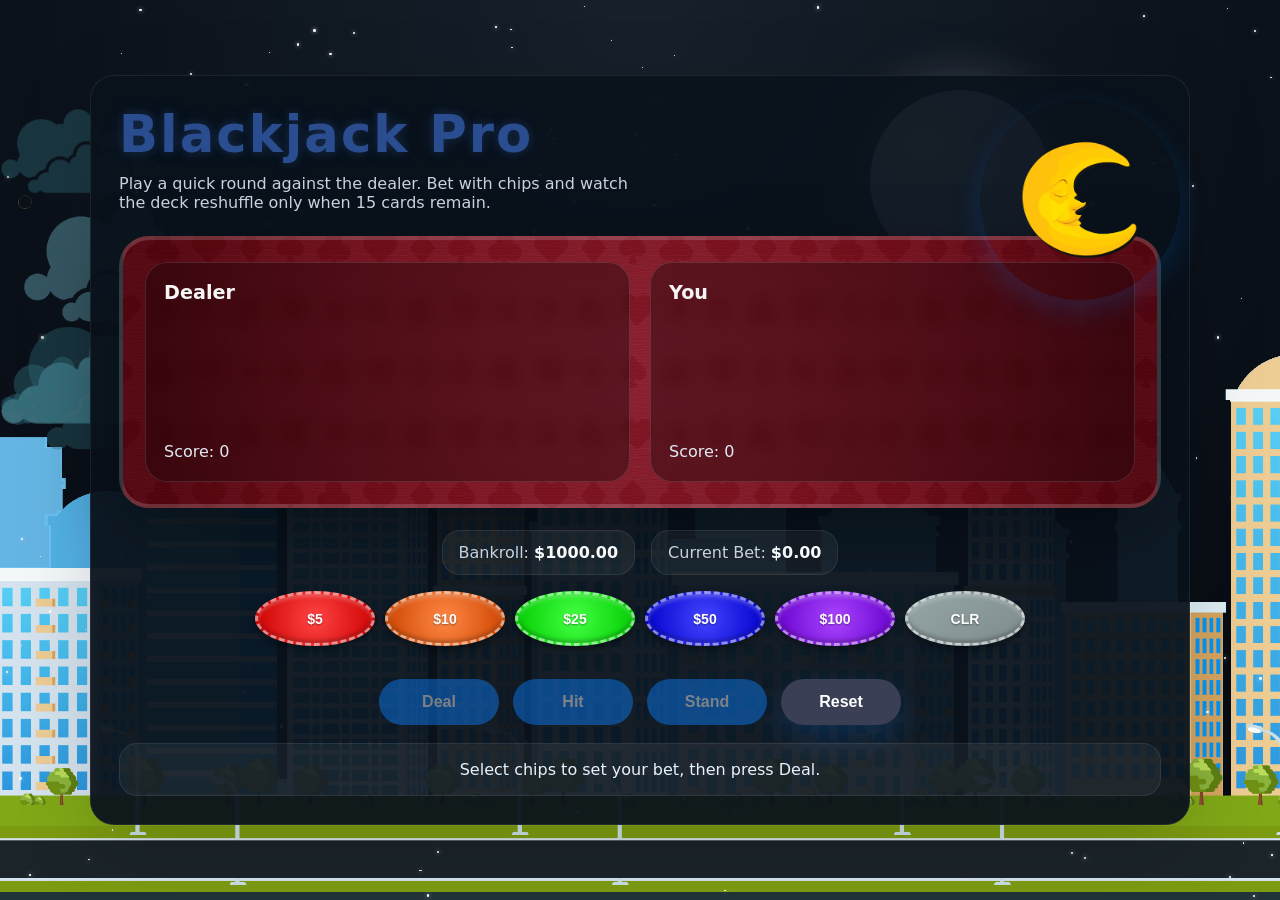
==== index.html @ 18ebdfc6 "done" ====
<!DOCTYPE html>
<html lang="en">
<head>
    <meta charset="UTF-8">
    <meta name="viewport" content="width=device-width, initial-scale=1.0">
    <title>Blackjack Pro</title>
    <link rel="stylesheet" href="blackJackPro.css">
</head>
<body>
    <div class="stars-container" id="stars-bg"></div>
    <div class="app-shell game-container">
        <header class="header">
            <div class="header-top">
                <div>
                    <h1>Blackjack Pro</h1>
                    <p>Play a quick round against the dealer. Bet with chips and watch the deck reshuffle only when 15 cards remain.</p>
                </div>
                <div class="theme-switcher">
                    <button id="theme-toggle" type="button" aria-label="Toggle theme">
                        <img id="theme-icon" src="pictures/moon1319.png" alt="Toggle theme">
                    </button>
                </div>
            </div>
        </header>
        <main class="game-board">
            <section class="hand-panel dealer-panel">
                <h2>Dealer</h2>
                <div id="dealer-cards" class="cards"></div>
                <div class="score">Score: <span id="dealer-score">0</span></div>
            </section>
            <section class="hand-panel player-panel">
                <h2>You</h2>
                <div id="player-cards" class="cards"></div>
                <div class="score">Score: <span id="player-score">0</span></div>
            </section>
        </main>
        <section class="betting">
            <div class="bet-info">
                <div class="wallet">Bankroll: <strong id="balance-display">$1000.00</strong></div>
                <div class="wallet">Current Bet: <strong id="bet-display">$0.00</strong></div>
            </div>
            <div class="chip-tray" id="chip-buttons">
                <button class="chip chip-5" data-value="5">
                    <div class="chip-face">$5</div>
                </button>
                <button class="chip chip-10" data-value="10">
                    <div class="chip-face">$10</div>
                </button>
                <button class="chip chip-25" data-value="25">
                    <div class="chip-face">$25</div>
                </button>
                <button class="chip chip-50" data-value="50">
                    <div class="chip-face">$50</div>
                </button>
                <button class="chip chip-100" data-value="100">
                    <div class="chip-face">$100</div>
                </button>
                <button class="chip chip-clear" data-value="clear">
                    <div class="chip-face">CLR</div>
                </button>
            </div>
        </section>
        <section class="controls">
            <div class="button-row">
                <button id="deal-btn" disabled>Deal</button>
                <button id="hit-btn" disabled>Hit</button>
                <button id="stand-btn" disabled>Stand</button>
                <button id="reset-btn">Reset</button>
            </div>
            <div class="status">
                <p id="message">Select chips to set your bet, then press Deal.</p>
            </div>
        </section>
    </div>
    <script src="blackJackPro.js"></script>
</body>
</html>
---- blackJackPro.css ----
* {
    box-sizing: border-box;
}

:root {
    color-scheme: light;
    --bg: radial-gradient(circle at top, #e3e8f1 0%, #d2d9e3 48%, #b8c2d1 100%);
    --surface: rgba(235, 239, 245, 0.95);
    --surface-strong: rgba(230, 236, 243, 0.98);
    --text: #15202b;
    --muted: #596675;
    --border: rgba(20, 30, 45, 0.16);
    --panel: rgba(180, 200, 230, 0.85);
    --panel-border: rgba(20, 30, 45, 0.14);
    --button-bg: #0c81ff;
    --button-text: #ffffff;
    --button-surface: rgba(230, 236, 243, 0.95);
    --table-bg: url("pictures/green-table.jpg");
}

body.dark {
    color-scheme: dark;
    --bg: radial-gradient(circle at top, #17212b 0%, #0d141d 45%, #05080f 100%);
    --surface: rgba(10, 18, 28, 0.95);
    --surface-strong: rgba(10, 18, 28, 0.98);
    --text: #f5f5f5;
    --muted: #c8d2e0;
    --border: rgba(255, 255, 255, 0.08);
    --panel: rgba(0, 0, 0, 0.32);
    --panel-border: rgba(255, 255, 255, 0.12);
    --button-bg: #0c81ff;
    --button-text: #ffffff;
    --button-surface: rgba(255, 255, 255, 0.08);
    --table-bg: url("pictures/red-table.jpg");
    background: url("pictures/daytime-city42281.png") center/cover no-repeat, var(--bg);
    background-attachment: fixed;
}

body {
    margin: 0;
    min-height: 100vh;
    font-family: Inter, system-ui, -apple-system, BlinkMacSystemFont, "Segoe UI", sans-serif;
    background: url("pictures/daytime-city42281.png") center/cover no-repeat, linear-gradient(to bottom, #87ceeb 0%, #ffffff 100%);
    background-attachment: fixed;
    color: var(--text);
    display: flex;
    align-items: center;
    justify-content: center;
    padding: 20px;
    transition: background 220ms ease, color 220ms ease;
}

.app-shell {
    width: min(1100px, 100%);
    border: 1px solid var(--border);
    border-radius: 24px;
    padding: 28px;
    background: var(--surface);
    box-shadow: 0 20px 80px rgba(0, 0, 0, 0.15);
}

.header {
    margin-bottom: 24px;
}

.header-top {
    display: flex;
    align-items: center;
    justify-content: space-between;
    gap: 16px;
    flex-wrap: wrap;
}

.header h1 {
    margin: 0;
    font-size: clamp(2rem, 4vw, 3.5rem);
    letter-spacing: 0.04em;
}

body.dark .header h1 {
    color: #2a4d8f;
    text-shadow:
        0 0 8px rgba(42, 77, 143, 0.35),
        0 0 18px rgba(42, 77, 143, 0.2);
}

.header p {
    margin: 10px 0 0;
    max-width: 520px;
    color: var(--muted);
}

.theme-switcher {
    position: fixed;
    top: 100px;
    right: 100px;
    display: inline-flex;
    align-items: center;
    justify-content: center;
    z-index: 1000;
}

#theme-toggle {
    width: 200px;
    height: 200px;
    border: none;
    border-radius: 50%;
    background: transparent;
    display: inline-flex;
    align-items: center;
    justify-content: center;
    padding: 0;
    cursor: pointer;
    transition: transform 150ms ease;
}

#theme-toggle:hover {
    transform: scale(1.05);
}

#theme-toggle img {
    width: 120px;
    height: 120px;
    display: block;
    transition: filter 300ms ease;
}

#theme-toggle.showing-sun img {
    filter: drop-shadow(0 0 20px rgba(255, 215, 0, 0.7)) drop-shadow(0 0 40px rgba(255, 200, 0, 0.4));
}

.game-board {
    display: grid;
    gap: 20px;
    grid-template-columns: repeat(2, minmax(0, 1fr));
    margin-bottom: 22px;
    padding: 22px;
    border-radius: 30px;
    background-image: var(--table-bg);
    background-size: cover;
    background-position: center;
    background-repeat: no-repeat;
    border: 4px solid rgba(255, 255, 255, 0.16);
    box-shadow: 0 26px 70px rgba(0, 0, 0, 0.35);
}

.hand-panel {
    padding: 18px;
    border-radius: 22px;
    background: var(--panel);
    border: 1px solid var(--panel-border);
    backdrop-filter: blur(8px);
    min-height: 220px;
}

.hand-panel h2 {
    margin: 0 0 14px;
    font-size: 1.2rem;
}

.cards {
    display: flex;
    flex-wrap: wrap;
    gap: 12px;
    min-height: 110px;
    padding: 6px;
    margin-bottom: 14px;
}

.card {
    width: 72px;
    height: 96px;
    border-radius: 16px;
    border: 1px solid rgba(255, 255, 255, 0.16);
    background: rgba(255, 255, 255, 0.06);
    box-shadow: 0 14px 35px rgba(0, 0, 0, 0.18);
    display: grid;
    place-items: center;
    padding: 8px;
    overflow: hidden;
}

.card img {
    width: 100%;
    height: 100%;
    object-fit: contain;
    display: block;
}

.card.hidden {
    background: linear-gradient(135deg, #0f2533 0%, #112f42 100%);
    border-color: rgba(255, 255, 255, 0.12);
}

.score {
    font-size: 1rem;
    color: #e0e9f2;
}

.betting {
    display: grid;
    gap: 16px;
    margin-bottom: 18px;
}

.bet-info {
    display: flex;
    gap: 16px;
    flex-wrap: wrap;
    justify-content: center;
}

.wallet {
    background: rgba(255, 255, 255, 0.05);
    border: 1px solid rgba(255, 255, 255, 0.08);
    border-radius: 18px;
    padding: 12px 16px;
    min-width: 180px;
    text-align: center;
    color: #c8d2e0;
}

.wallet strong {
    color: #f7fafc;
}

.chips {
    display: flex;
    flex-wrap: wrap;
    gap: 12px;
    justify-content: center;
    padding: 10px;
}

/* ===== CHIP TRAY ===== */
.chip-tray {
    display: flex;
    gap: 10px;
    justify-content: center;
    margin-bottom: 15px;
    padding: 0;
    background: transparent;
}

.chip {
    position: relative;
    width: 55px;
    height: 55px;
    aspect-ratio: 1 / 1;
    overflow: hidden;
    border-radius: 50%;
    border: 3px dashed rgba(255, 255, 255, 0.5);
    font-weight: 700;
    font-size: 14px;
    cursor: pointer;
    transition: all 0.2s ease;
    box-shadow:
        0 4px 8px rgba(0, 0, 0, 0.4),
        inset 0 2px 4px rgba(255, 255, 255, 0.3),
        inset 0 -2px 4px rgba(0, 0, 0, 0.3);
    display: inline-flex;
    align-items: center;
    justify-content: center;
    color: white;
}

.chip-face {
    position: relative;
    display: inline-flex;
    align-items: center;
    justify-content: center;
    width: 100%;
    height: 100%;
    font-family: 'Arial Black', sans-serif;
    font-size: 14px;
    font-weight: 700;
    color: inherit;
    text-shadow: 0 1px 2px rgba(0, 0, 0, 0.4);
    background: transparent;
    border-radius: 50%;
    overflow: hidden;
}

.chip:hover:not(:disabled) {
    transform: translateY(-4px) scale(1.1);
}

.chip:active:not(:disabled) {
    transform: translateY(-1px) scale(1.05);
}

.chip:disabled {
    opacity: 0.3;
    cursor: not-allowed;
    filter: grayscale(100%);
}

.chip.active {
    border: 3px solid #ffd700;
    box-shadow:
        0 4px 8px rgba(0, 0, 0, 0.4),
        inset 0 2px 4px rgba(255, 255, 255, 0.3),
        inset 0 -2px 4px rgba(0, 0, 0, 0.3),
        0 0 0 2px rgba(255, 215, 0, 0.5),
        0 0 12px rgba(255, 215, 0, 0.4);
}

.chip-5 {
    background: radial-gradient(circle, #ff4444, #cc0000);
    color: white;
}

.chip-10 {
    background: radial-gradient(circle, #ff8844, #cc4400);
    color: white;
}

.chip-25 {
    background: radial-gradient(circle, #44ff44, #00cc00);
    color: white;
}

.chip-50 {
    background: radial-gradient(circle, #4444ff, #0000cc);
    color: white;
}

.chip-100 {
    background: radial-gradient(circle, #aa44ff, #6600cc);
    color: white;
}

.chip-clear {
    background: linear-gradient(145deg, #95a5a6, #7f8c8d);
    width: 55px;
    height: 55px;
    border-radius: 50%;
}

.chip-clear .chip-face {
    font-size: 14px;
    background: transparent;
    border-radius: 50%;
}

.controls {
    display: grid;
    gap: 18px;
}

.button-row {
    display: flex;
    flex-wrap: wrap;
    gap: 14px;
    justify-content: center;
}

button {
    border: none;
    border-radius: 999px;
    min-width: 120px;
    padding: 14px 20px;
    font-size: 1rem;
    font-weight: 600;
    transition: transform 150ms ease, background-color 150ms ease, opacity 150ms ease;
    cursor: pointer;
    background: #0c81ff;
    color: white;
    box-shadow: 0 12px 30px rgba(12, 129, 255, 0.18);
}

button:hover:not(:disabled) {
    transform: translateY(-1px);
}

button:disabled {
    opacity: 0.45;
    cursor: not-allowed;
    box-shadow: none;
}

button#reset-btn {
    background: #3a3f56;
}

.status {
    text-align: center;
    padding: 16px 18px;
    border-radius: 18px;
    background: rgba(255, 255, 255, 0.05);
    border: 1px solid rgba(255, 255, 255, 0.08);
}

.status p {
    margin: 0;
    font-size: 1rem;
    color: #e5f3ff;
}

#confetti-container {
    position: fixed;
    top: 0;
    left: 0;
    width: 100%;
    height: 100%;
    pointer-events: none;
    overflow: hidden;
    z-index: 9999;
}

.confetti-piece {
    position: absolute;
    top: -10%;
    border-radius: 2px;
    will-change: transform, opacity;
}

@keyframes broken-neon {
    0%, 100% { opacity: 1; text-shadow: 0 0 5px #ff00ff, 0 0 10px #ff00ff, 0 0 15px #ff00ff, 0 0 20px #ff00ff, 0 0 35px #ff00ff, 0 0 40px #ff00ff; }
    10% { opacity: 0.8; text-shadow: 0 0 2px #ff00ff, 0 0 5px #ff00ff; }
    20% { opacity: 1; text-shadow: 0 0 5px #ff00ff, 0 0 10px #ff00ff, 0 0 15px #ff00ff, 0 0 20px #ff00ff, 0 0 35px #ff00ff, 0 0 40px #ff00ff; }
    30% { opacity: 0.9; text-shadow: 0 0 3px #ff00ff, 0 0 8px #ff00ff; }
    40% { opacity: 1; text-shadow: 0 0 5px #ff00ff, 0 0 10px #ff00ff, 0 0 15px #ff00ff, 0 0 20px #ff00ff, 0 0 35px #ff00ff, 0 0 40px #ff00ff; }
    50% { opacity: 0.7; text-shadow: 0 0 1px #ff00ff; }
    60% { opacity: 1; text-shadow: 0 0 5px #ff00ff, 0 0 10px #ff00ff, 0 0 15px #ff00ff, 0 0 20px #ff00ff, 0 0 35px #ff00ff, 0 0 40px #ff00ff; }
    70% { opacity: 0.85; text-shadow: 0 0 4px #ff00ff, 0 0 9px #ff00ff; }
    80% { opacity: 1; text-shadow: 0 0 5px #ff00ff, 0 0 10px #ff00ff, 0 0 15px #ff00ff, 0 0 20px #ff00ff, 0 0 35px #ff00ff, 0 0 40px #ff00ff; }
    90% { opacity: 0.75; text-shadow: 0 0 2px #ff00ff, 0 0 6px #ff00ff; }
}

@keyframes twinkle {
    0%, 100% { 
        opacity: 0.2; 
        transform: scale(1);
    }
    50% { 
        opacity: 1; 
        transform: scale(1.3);
    }
}

@keyframes shoot {
    0% {
        transform: translateX(0) translateY(0);
        opacity: 1;
    }
    100% {
        transform: translateX(-300px) translateY(300px);
        opacity: 0;
    }
}

/* ===== TWINKLING STARS BACKGROUND ===== */
.stars-container {
    position: fixed;
    inset: 0;
    z-index: 0;
    pointer-events: none;
    overflow: hidden;
    opacity: 0;
    transition: opacity 0.8s ease;
}

body.dark .stars-container {
    opacity: 1;
}

.star {
    position: absolute;
    background: white;
    border-radius: 50%;
    box-shadow: 0 0 4px rgba(255, 255, 255, 0.8);
    animation: twinkle 3s infinite ease-in-out;
    z-index: 1;
}

/* Shooting star variant */
.shooting-star {
    position: absolute;
    width: 2px;
    height: 2px;
    background: linear-gradient(90deg, white, transparent);
    border-radius: 50%;
    animation: shoot 3s linear infinite;
    opacity: 0;
    z-index: 1;
}

.moon {
    position: absolute;
    border-radius: 50%;
    background: radial-gradient(circle at 30% 30%, #f7f7ff 0%, #d2d5ff 35%, #8a92c2 100%);
    box-shadow: 0 0 60px rgba(238, 238, 255, 0.35);
    filter: blur(0.2px);
    z-index: 0;
}

.cloud {
    position: absolute;
    pointer-events: none;
    animation: floatCloud ease-in-out infinite;
    z-index: 2;
}

@keyframes floatCloud {
    0% {
        transform: translateX(100vw) translateY(0px);
    }
    25% {
        transform: translateX(75vw) translateY(-40px);
    }
    50% {
        transform: translateX(50vw) translateY(40px);
    }
    75% {
        transform: translateX(25vw) translateY(-20px);
    }
    100% {
        transform: translateX(-300px) translateY(0px);
    }
}

/* Make sure game content is above stars */
.game-container {
    position: relative;
    z-index: 1;
}

@media (max-width: 760px) {
    .game-board {
        grid-template-columns: 1fr;
    }
    .card {
        width: 64px;
        height: 88px;
    }
}
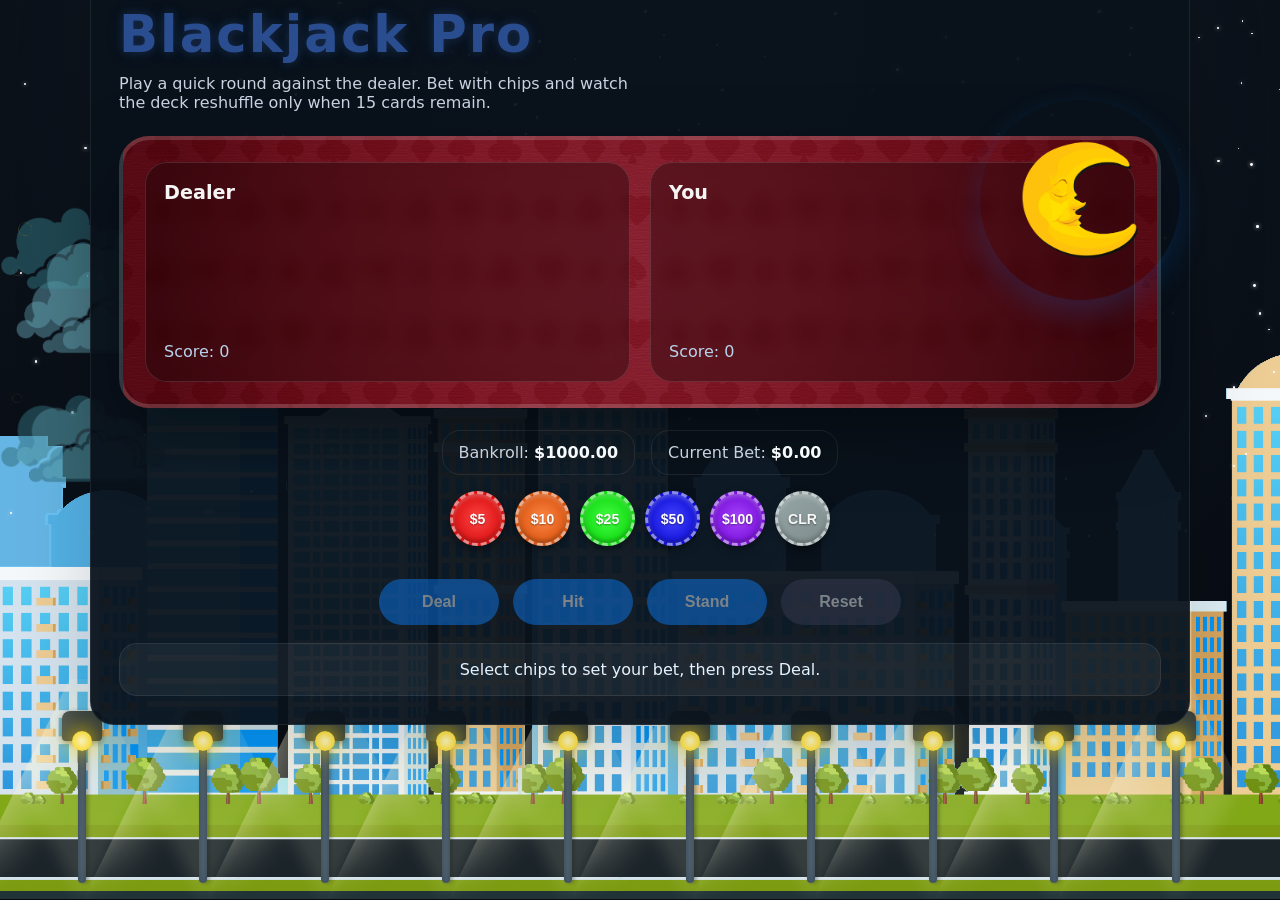
==== commit 5fa83231: "just add music" ====
--- a/index.html
+++ b/index.html
@@ -1,11 +1,13 @@
 <!DOCTYPE html>
 <html lang="en">
+
 <head>
     <meta charset="UTF-8">
     <meta name="viewport" content="width=device-width, initial-scale=1.0">
     <title>Blackjack Pro</title>
     <link rel="stylesheet" href="blackJackPro.css">
 </head>
+
 <body>
     <div class="stars-container" id="stars-bg"></div>
     <div class="app-shell game-container">
@@ -13,7 +15,8 @@
             <div class="header-top">
                 <div>
                     <h1>Blackjack Pro</h1>
-                    <p>Play a quick round against the dealer. Bet with chips and watch the deck reshuffle only when 15 cards remain.</p>
+                    <p>Play a quick round against the dealer. Bet with chips and watch the deck reshuffle only when 15
+                        cards remain.</p>
                 </div>
                 <div class="theme-switcher">
                     <button id="theme-toggle" type="button" aria-label="Toggle theme">
@@ -40,25 +43,25 @@
                 <div class="wallet">Current Bet: <strong id="bet-display">$0.00</strong></div>
             </div>
             <div class="chip-tray" id="chip-buttons">
-                <button class="chip chip-5" data-value="5">
-                    <div class="chip-face">$5</div>
-                </button>
-                <button class="chip chip-10" data-value="10">
-                    <div class="chip-face">$10</div>
-                </button>
-                <button class="chip chip-25" data-value="25">
-                    <div class="chip-face">$25</div>
-                </button>
-                <button class="chip chip-50" data-value="50">
-                    <div class="chip-face">$50</div>
-                </button>
-                <button class="chip chip-100" data-value="100">
-                    <div class="chip-face">$100</div>
-                </button>
-                <button class="chip chip-clear" data-value="clear">
-                    <div class="chip-face">CLR</div>
-                </button>
-            </div>
+    <div class="chip chip-5" data-value="5">
+        <div class="chip-face">$5</div>
+    </div>
+    <div class="chip chip-10" data-value="10">
+        <div class="chip-face">$10</div>
+    </div>
+    <div class="chip chip-25" data-value="25">
+        <div class="chip-face">$25</div>
+    </div>
+    <div class="chip chip-50" data-value="50">
+        <div class="chip-face">$50</div>
+    </div>
+    <div class="chip chip-100" data-value="100">
+        <div class="chip-face">$100</div>
+    </div>
+    <div class="chip chip-clear" data-value="clear">
+        <div class="chip-face">CLR</div>
+    </div>
+</div>
         </section>
         <section class="controls">
             <div class="button-row">
@@ -74,4 +77,5 @@
     </div>
     <script src="blackJackPro.js"></script>
 </body>
+
 </html>
--- a/blackJackPro.css
+++ b/blackJackPro.css
@@ -194,7 +194,7 @@
 
 .score {
     font-size: 1rem;
-    color: #e0e9f2;
+    color: #b8d2eb;
 }
 
 .betting {
@@ -211,7 +211,7 @@
 }
 
 .wallet {
-    background: rgba(255, 255, 255, 0.05);
+    background: rgba(255, 255, 255, 0);
     border: 1px solid rgba(255, 255, 255, 0.08);
     border-radius: 18px;
     padding: 12px 16px;
@@ -244,7 +244,7 @@
 
 .chip {
     position: relative;
-    width: 55px;
+    width: 55px;  /* fixed: was 5px */
     height: 55px;
     aspect-ratio: 1 / 1;
     overflow: hidden;
@@ -261,7 +261,7 @@
     display: inline-flex;
     align-items: center;
     justify-content: center;
-    color: white;
+    color: rgb(247, 249, 247);
 }
 
 .chip-face {
@@ -277,26 +277,26 @@
     color: inherit;
     text-shadow: 0 1px 2px rgba(0, 0, 0, 0.4);
     background: transparent;
-    border-radius: 50%;
     overflow: hidden;
-}
-
-.chip:hover:not(:disabled) {
+    pointer-events: none; /* so clicks hit .chip */
+}
+
+.chip:hover:not(.disabled) {  /* changed from :disabled */
     transform: translateY(-4px) scale(1.1);
 }
 
-.chip:active:not(:disabled) {
+.chip:active:not(.disabled) {  /* changed from :disabled */
     transform: translateY(-1px) scale(1.05);
 }
 
-.chip:disabled {
+.chip.disabled {  /* changed from :disabled */
     opacity: 0.3;
     cursor: not-allowed;
     filter: grayscale(100%);
+    pointer-events: none;
 }
 
 .chip.active {
-    border: 3px solid #ffd700;
     box-shadow:
         0 4px 8px rgba(0, 0, 0, 0.4),
         inset 0 2px 4px rgba(255, 255, 255, 0.3),
@@ -332,16 +332,13 @@
 
 .chip-clear {
     background: linear-gradient(145deg, #95a5a6, #7f8c8d);
-    width: 55px;
-    height: 55px;
-    border-radius: 50%;
 }
 
 .chip-clear .chip-face {
     font-size: 14px;
     background: transparent;
-    border-radius: 50%;
-}
+}
+
 
 .controls {
     display: grid;
@@ -454,7 +451,7 @@
 .stars-container {
     position: fixed;
     inset: 0;
-    z-index: 0;
+    z-index: -1;
     pointer-events: none;
     overflow: hidden;
     opacity: 0;
@@ -523,7 +520,8 @@
 /* Make sure game content is above stars */
 .game-container {
     position: relative;
-    z-index: 1;
+    top: -100px;
+    z-index: 10;
 }
 
 @media (max-width: 760px) {
@@ -535,3 +533,302 @@
         height: 88px;
     }
 }
+
+
+/* ===== STREETLAMP ===== */
+.streetlamp {
+    position: absolute;
+    bottom: 0;
+    right: 15%;
+    width: 80px;
+    height: 300px;
+    z-index: 3;
+    opacity: 0;
+    transition: opacity 0.8s ease;
+}
+
+body.dark .streetlamp {
+    opacity: 1;
+}
+
+/* The pole */
+.lamp-post {
+    position: absolute;
+    bottom: 0;
+    left: 50%;
+    transform: translateX(-50%);
+    width: 8px;
+    height: 220px;
+    background: linear-gradient(90deg, #2c3e50, #34495e, #2c3e50);
+    border-radius: 4px;
+    box-shadow: 2px 0 4px rgba(0,0,0,0.4);
+}
+
+/* The lamp head */
+.lamp-head {
+    position: absolute;
+    bottom: 220px;
+    left: 50%;
+    transform: translateX(-50%);
+    width: 40px;
+    height: 30px;
+    background: #1a252f;
+    border-radius: 8px 8px 4px 4px;
+    box-shadow: 0 2px 6px rgba(0,0,0,0.5);
+}
+
+/* The light bulb glow */
+.light-glow {
+    position: absolute;
+    bottom: 215px;
+    left: 50%;
+    transform: translateX(-50%);
+    width: 20px;
+    height: 20px;
+    background: radial-gradient(circle, #fff9c4, #ffd700);
+    border-radius: 50%;
+    box-shadow: 
+        0 0 20px #ffd700,
+        0 0 40px rgba(255, 215, 0, 0.6),
+        0 0 80px rgba(255, 215, 0, 0.3);
+    animation: flicker 4s infinite alternate;
+}
+
+/* FIXED: Light cone - narrow at top, wide at bottom */
+.light-cone {
+    position: absolute;
+    bottom: 0;
+    left: 50%;
+    transform: translateX(-50%);
+    width: 240px;  /* Wide at bottom */
+    height: 220px;
+    background: linear-gradient(
+        to bottom,
+        rgba(255, 248, 220, 0.25) 0%,  /* Bright at top near bulb */
+        rgba(255, 248, 220, 0.15) 30%,
+        rgba(255, 248, 220, 0.08) 60%,
+        transparent 100%              /* Fade out at ground */
+    );
+    clip-path: polygon(45% 0%, 55% 0%, 100% 100%, 0% 100%); /* Trapezoid shape */
+    filter: blur(12px);
+    pointer-events: none;
+}
+
+/* Extra glow at the top of cone near bulb */
+.light-cone::before {
+    content: '';
+    position: absolute;
+    top: 0;
+    left: 50%;
+    transform: translateX(-50%);
+    width: 30px;
+    height: 40px;
+    background: radial-gradient(
+        ellipse at 50% 0%, 
+        rgba(255, 248, 220, 0.4) 0%, 
+        transparent 70%
+    );
+    filter: blur(8px);
+}
+
+@keyframes flicker {
+    0%, 100% { 
+        opacity: 1; 
+        box-shadow: 
+            0 0 20px #ffd700,
+            0 0 40px rgba(255, 215, 0, 0.6),
+            0 0 80px rgba(255, 215, 0, 0.3);
+    }
+    50% { 
+        opacity: 0.9; 
+        box-shadow: 
+            0 0 15px #ffd700,
+            0 0 30px rgba(255, 215, 0, 0.5),
+            0 0 60px rgba(255, 215, 0, 0.2);
+    }
+}
+
+
+
+body.dark .streetlamp {
+    opacity: 1;
+}
+
+/* The pole */
+.lamp-post {
+    position: absolute;
+    bottom: 17px;
+    right: -173px;
+    transform: translateX(-50%);
+    width: 8px;
+    height: 170px;
+    background: linear-gradient(90deg, #2c3e50, #34495e, #2c3e50);
+    border-radius: 4px;
+    box-shadow: 2px 0 4px rgba(0,0,0,0.4);
+}
+
+/* The lamp head */
+.lamp-head {
+    position: absolute;
+    bottom: 159px;
+    right: -188px;
+    transform: translateX(-50%);
+    width: 40px;
+    height: 30px;
+    background: #1a252f;
+    border-radius: 8px 8px 4px 4px;
+    box-shadow: 0 2px 6px rgba(0,0,0,0.5);
+}
+
+/* The light bulb glow */
+.light-glow {
+    position: absolute;
+    bottom: 149px;
+    right: -168px;
+    transform: translateX(-50%);
+    width: 20px;
+    height: 20px;
+    background: radial-gradient(circle, #fff9c4, #ffd700);
+    border-radius: 50%;
+    box-shadow: 
+        0 0 20px #ffd700,
+        0 0 40px rgba(255, 215, 0, 0.6),
+        0 0 80px rgba(255, 215, 0, 0.3);
+    animation: flicker 4s infinite alternate;
+}
+
+/* The light cone shining down */
+.light-cone {
+    position: absolute;
+    bottom: 1px;
+    right: -398px;
+    transform: translateX(-50%);
+    width: 0;
+    height: 0;
+    border-left: 120px solid transparent;
+    border-right: 120px solid transparent;
+    border-top: 220px solid rgba(255, 248, 220, 0.12);
+    filter: blur(8px);
+    pointer-events: none;
+}
+
+.light-cone::before {
+    content: '';
+    position: absolute;
+    top: -220px;
+    left: -120px;
+    width: 240px;
+    height: 220px;
+    background: radial-gradient(
+        ellipse at 50% 0%, 
+        rgba(255, 248, 220, 0.2) 0%, 
+        rgba(255, 248, 220, 0.411) 40%,
+        transparent 70%
+    );
+}
+
+/* Subtle flicker animation */
+@keyframes flicker {
+    0%, 100% { 
+        opacity: 1; 
+        box-shadow: 
+            0 0 20px #ffd700,
+            0 0 40px rgba(255, 215, 0, 0.6),
+            0 0 80px rgba(255, 215, 0, 0.3);
+    }
+    50% { 
+        opacity: 0.9; 
+        box-shadow: 
+            0 0 15px #ffd700,
+            0 0 30px rgba(255, 215, 0, 0.5),
+            0 0 60px rgba(255, 215, 0, 0.2);
+    }
+}
+
+/* Make table look lit by the lamp */
+body.dark .table-image {
+    filter: drop-shadow(-40px 0 60px rgba(255, 248, 220, 0.15));
+}
+
+
+
+  .table-image {
+   
+   background: url("pictures/daytime-city42281.png") center/cover no-repeat;
+    z-index: 11;
+  }
+
+
+.driving-car {
+    position: fixed;
+    bottom: 40px;
+    right: -400px;
+    width: 250px;
+    height: auto;
+    z-index: -6;
+    opacity: 0;
+    pointer-events: none;
+}
+
+body.dark .driving-car {
+    opacity: 1;
+}
+
+@keyframes drive-bounce {
+    0% { transform: translateX(0); }
+    60% { transform: translateX(calc(-100vw - 500px)); }
+    70% { transform: translateX(calc(-100vw - 450px)) translateY(-15px); }
+    80% { transform: translateX(calc(-100vw - 500px)) translateY(0); }
+    90% { transform: translateX(calc(-100vw - 480px)) translateY(-8px); }
+    100% { transform: translateX(calc(-100vw - 500px)) translateY(0); }
+}
+
+.driving-car.drive-in {
+    animation: drive-bounce 20s ease-out forwards;
+}
+
+
+
+.driving-car {
+    position: fixed;
+    bottom: 40px;
+    right: -400px;
+    width: 250px;
+    height: auto;
+    z-index: -6;
+    opacity: 0;
+    pointer-events: none;
+}
+
+body.dark .driving-car {
+    opacity: 1;
+}
+
+/* Infinite drive-by with bounce each loop */
+@keyframes drive-loop {
+    0% {
+        transform: translateX(0) translateY(0);
+    }
+    70% {
+        transform: translateX(calc(-100vw - 500px)) translateY(0);
+    }
+    75% {
+        transform: translateX(calc(-100vw - 450px)) translateY(-15px); /* Bounce up */
+    }
+    80% {
+        transform: translateX(calc(-100vw - 500px)) translateY(0); /* Slam down */
+    }
+    85% {
+        transform: translateX(calc(-100vw - 480px)) translateY(-8px); /* Small bounce */
+    }
+    90% {
+        transform: translateX(calc(-100vw - 500px)) translateY(0); /* Settle */
+    }
+    100% {
+        transform: translateX(calc(-100vw - 800px)) translateY(0); /* Drive off left */
+    }
+}
+
+.driving-car.drive-infinite {
+    animation: drive-loop 10s linear infinite;
+} 
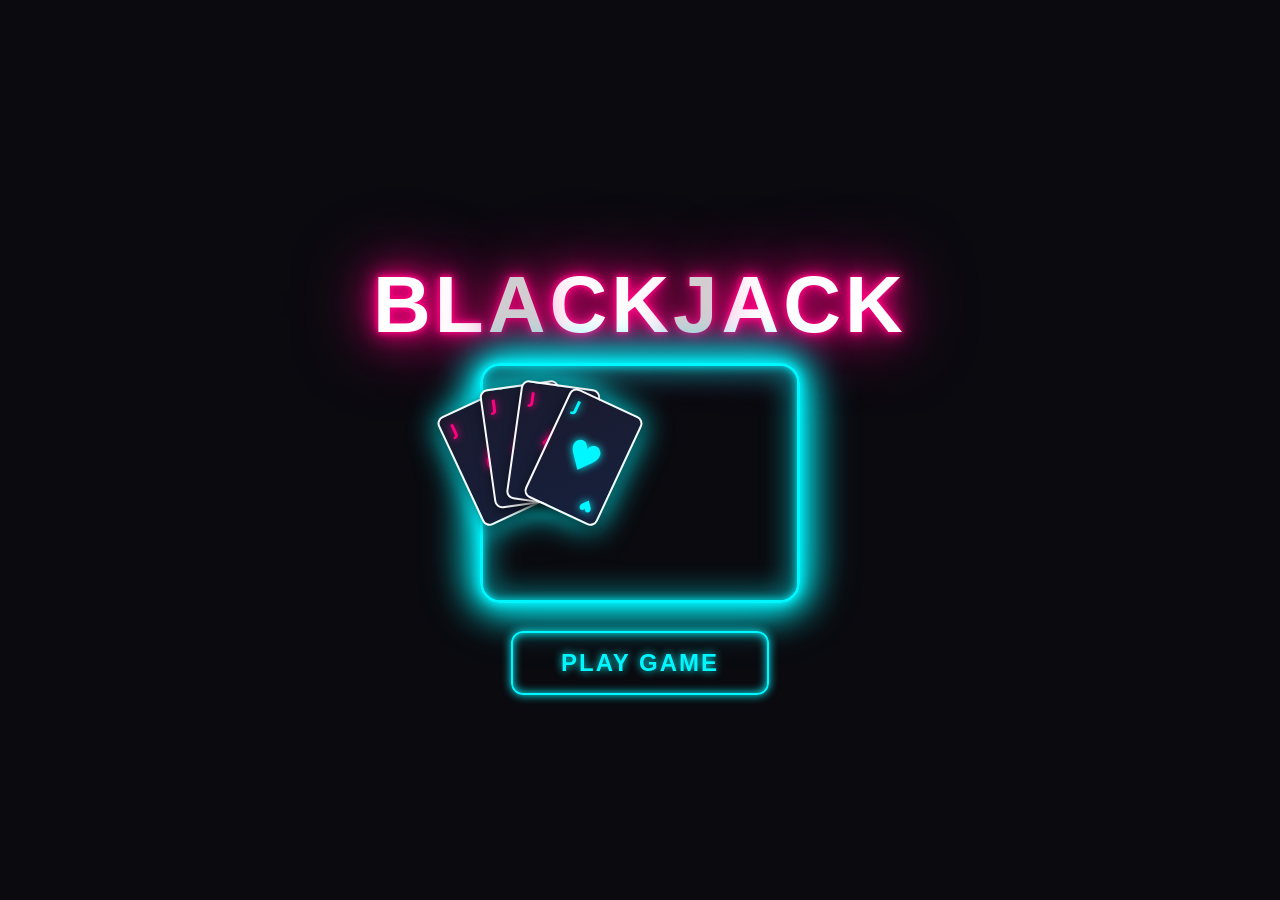
==== commit db979df3: "cover page done" ====
--- a/index.html
+++ b/index.html
@@ -1,81 +1,236 @@
-<!DOCTYPE html>
-<html lang="en">
 
 <head>
     <meta charset="UTF-8">
     <meta name="viewport" content="width=device-width, initial-scale=1.0">
     <title>Blackjack Pro</title>
     <link rel="stylesheet" href="blackJackPro.css">
+    <style>
+        /* Front page styles */
+        .front-page {
+            position: fixed;
+            inset: 0;
+            background: #0a0a0f;
+            display: flex;
+            flex-direction: column;
+            align-items: center;
+            justify-content: center;
+            z-index: 9999;
+            transition: opacity 0.6s ease, visibility 0.6s ease;
+        }
+        
+        .front-page.hidden {
+            opacity: 0;
+            visibility: hidden;
+        }
+
+        /* Broken neon text effect */
+        .neon-title {
+            font-size: 5rem;
+            font-weight: 900;
+            font-family: 'Arial Black', sans-serif;
+            letter-spacing: 4px;
+            color: #fff;
+            text-transform: uppercase;
+            margin-bottom: 2rem;
+            position: relative;
+            text-shadow: 
+                0 0 5px #ff0080,
+                0 0 10px #ff0080,
+                0 0 20px #ff0080,
+                0 0 40px #ff0080,
+                0 0 80px #ff0080;
+            animation: flicker 3s infinite alternate;
+        }
+
+        /* Broken letters - flicker more */
+        .neon-title .broken {
+            animation: broken-flicker 2s infinite alternate;
+            opacity: 0.8;
+        }
+
+        @keyframes flicker {
+            0%, 18%, 22%, 25%, 53%, 57%, 100% {
+                text-shadow: 
+                    0 0 4px #ff0080,
+                    0 0 11px #ff0080,
+                    0 0 19px #ff0080,
+                    0 0 40px #ff0080,
+                    0 0 80px #ff0080,
+                    0 0 90px #ff0080;
+            }
+            20%, 24%, 55% {       
+                text-shadow: none;
+            }
+        }
+
+        @keyframes broken-flicker {
+            0%, 19%, 21%, 23%, 25%, 54%, 56%, 100% {
+                opacity: 0.2;
+                text-shadow: none;
+            }
+            20%, 24%, 55% {       
+                opacity: 1;
+                text-shadow: 
+                    0 0 5px #ff0080,
+                    0 0 10px #ff0080,
+                    0 0 20px #ff0080;
+            }
+        }
+
+        /* Jacks fan container */
+        .jacks-fan {
+            position: relative;
+            width: 280px;
+            height: 200px;
+            margin-bottom: 3rem;
+            filter: drop-shadow(0 0 15px #00f7ff);
+        }
+
+        /* Neon border around jacks */
+        .jacks-fan::before {
+            content: '';
+            position: absolute;
+            inset: -20px;
+            border: 3px solid #00f7ff;
+            border-radius: 20px;
+            box-shadow: 
+                0 0 10px #00f7ff,
+                inset 0 0 10px #00f7ff,
+                0 0 20px #00f7ff,
+                0 0 40px #00f7ff;
+            animation: neon-pulse 1.5s infinite alternate;
+        }
+
+        @keyframes neon-pulse {
+            0% { opacity: 0.6; }
+            100% { opacity: 1; }
+        }
+
+        /* Individual jacks */
+        .jack {
+            position: absolute;
+            width: 80px;
+            height: 120px;
+            background: linear-gradient(135deg, #1a1a2e 0%, #16213e 100%);
+            border: 2px solid #f8fafc;
+            border-radius: 8px;
+            display: flex;
+            align-items: center;
+            justify-content: center;
+            font-size: 2.5rem;
+            font-weight: bold;
+            color: #ff0080;
+            text-shadow: 0 0 8px #ff0080;
+            box-shadow: 0 4px 12px rgba(0, 0, 0, 0.5);
+            transform-origin: bottom center;
+        }
+
+        .jack::before {
+            content: 'J';
+            position: absolute;
+            top: 6px;
+            left: 8px;
+            font-size: 1rem;
+        }
+
+        .jack::after {
+            content: '♠';
+            position: absolute;
+            bottom: 6px;
+            right: 8px;
+            font-size: 1rem;
+            transform: rotate(180deg);
+        }
+
+        /* Fan positioning - 4 jacks */
+        .jack:nth-child(1) { 
+            transform: rotate(-25deg) translateX(-20px);
+            z-index: 1;
+        }
+        .jack:nth-child(2) { 
+            transform: rotate(-8deg) translateX(-5px);
+            z-index: 2;
+        }
+        .jack:nth-child(3) { 
+            transform: rotate(8deg) translateX(5px);
+            z-index: 3;
+        }
+        .jack:nth-child(4) { 
+            transform: rotate(25deg) translateX(20px);
+            z-index: 4;
+            color: #00f7ff;
+            text-shadow: 0 0 8px #00f7ff;
+        }
+
+        .jack:nth-child(4)::after { content: '♥'; }
+        
+        .play-btn {
+            background: transparent;
+            color: #00f7ff;
+            border: 2px solid #00f7ff;
+            padding: 1rem 3rem;
+            font-size: 1.5rem;
+            font-weight: 700;
+            border-radius: 12px;
+            cursor: pointer;
+            text-transform: uppercase;
+            letter-spacing: 2px;
+            transition: all 0.3s ease;
+            box-shadow: 
+                0 0 10px #00f7ff,
+                inset 0 0 10px #00f7ff;
+            text-shadow: 0 0 8px #00f7ff;
+        }
+        
+        .play-btn:hover {
+            background: #00f7ff;
+            color: #0a0a0f;
+            box-shadow: 
+                0 0 20px #00f7ff,
+                0 0 40px #00f7ff;
+            transform: scale(1.05);
+        }
+
+        .game-wrapper { display: none; }
+        .game-wrapper.active { display: block; }
+    </style>
 </head>
 
 <body>
-    <div class="stars-container" id="stars-bg"></div>
-    <div class="app-shell game-container">
-        <header class="header">
-            <div class="header-top">
-                <div>
-                    <h1>Blackjack Pro</h1>
-                    <p>Play a quick round against the dealer. Bet with chips and watch the deck reshuffle only when 15
-                        cards remain.</p>
-                </div>
-                <div class="theme-switcher">
-                    <button id="theme-toggle" type="button" aria-label="Toggle theme">
-                        <img id="theme-icon" src="pictures/moon1319.png" alt="Toggle theme">
-                    </button>
-                </div>
-            </div>
-        </header>
-        <main class="game-board">
-            <section class="hand-panel dealer-panel">
-                <h2>Dealer</h2>
-                <div id="dealer-cards" class="cards"></div>
-                <div class="score">Score: <span id="dealer-score">0</span></div>
-            </section>
-            <section class="hand-panel player-panel">
-                <h2>You</h2>
-                <div id="player-cards" class="cards"></div>
-                <div class="score">Score: <span id="player-score">0</span></div>
-            </section>
-        </main>
-        <section class="betting">
-            <div class="bet-info">
-                <div class="wallet">Bankroll: <strong id="balance-display">$1000.00</strong></div>
-                <div class="wallet">Current Bet: <strong id="bet-display">$0.00</strong></div>
-            </div>
-            <div class="chip-tray" id="chip-buttons">
-    <div class="chip chip-5" data-value="5">
-        <div class="chip-face">$5</div>
+    <!-- Front Page -->
+    <div class="front-page" id="front-page">
+        <h1 class="neon-title">
+            Bl<span class="broken">a</span>ck<span class="broken">j</span>ack
+        </h1>
+        
+        <div class="jacks-fan">
+            <div class="jack">♠</div>
+            <div class="jack">♣</div>
+            <div class="jack">♦</div>
+            <div class="jack">♥</div>
+        </div>
+<a href="blackJackPro.html">
+
+    <button class="play-btn" id="play-game-btn">Play Game</button>
+</a>
     </div>
-    <div class="chip chip-10" data-value="10">
-        <div class="chip-face">$10</div>
+
+    <!-- Rest of your game wrapped in game-wrapper stays the same -->
+    <div class="game-wrapper" id="game-wrapper">
+        <!-- ... your existing game HTML ... -->
     </div>
-    <div class="chip chip-25" data-value="25">
-        <div class="chip-face">$25</div>
-    </div>
-    <div class="chip chip-50" data-value="50">
-        <div class="chip-face">$50</div>
-    </div>
-    <div class="chip chip-100" data-value="100">
-        <div class="chip-face">$100</div>
-    </div>
-    <div class="chip chip-clear" data-value="clear">
-        <div class="chip-face">CLR</div>
-    </div>
-</div>
-        </section>
-        <section class="controls">
-            <div class="button-row">
-                <button id="deal-btn" disabled>Deal</button>
-                <button id="hit-btn" disabled>Hit</button>
-                <button id="stand-btn" disabled>Stand</button>
-                <button id="reset-btn">Reset</button>
-            </div>
-            <div class="status">
-                <p id="message">Select chips to set your bet, then press Deal.</p>
-            </div>
-        </section>
-    </div>
+
+    <script>
+        document.addEventListener('DOMContentLoaded', () => {
+            const playBtn = document.getElementById('play-game-btn');
+            const frontPage = document.getElementById('front-page');
+            const gameWrapper = document.getElementById('game-wrapper');
+            
+            playBtn.addEventListener('click', () => {
+                frontPage.classList.add('hidden');
+                gameWrapper.classList.add('active');
+            });
+        });
+    </script>
     <script src="blackJackPro.js"></script>
-</body>
-
-</html>+</body>
--- a/blackJackPro.css
+++ b/blackJackPro.css
@@ -5,14 +5,14 @@
 :root {
     color-scheme: light;
     --bg: radial-gradient(circle at top, #e3e8f1 0%, #d2d9e3 48%, #b8c2d1 100%);
-    --surface: rgba(235, 239, 245, 0.95);
+    --surface: rgba(21, 20, 21, 0.602);
     --surface-strong: rgba(230, 236, 243, 0.98);
-    --text: #15202b;
-    --muted: #596675;
-    --border: rgba(20, 30, 45, 0.16);
-    --panel: rgba(180, 200, 230, 0.85);
+    --text: #dfe8f1;
+    --muted: #e1e9f2;
+    --border: rgba(0, 0, 0, 0.16);
+    --panel: rgba(180, 200, 230, 0.484);
     --panel-border: rgba(20, 30, 45, 0.14);
-    --button-bg: #0c81ff;
+    --button-bg: #6796f3;
     --button-text: #ffffff;
     --button-surface: rgba(230, 236, 243, 0.95);
     --table-bg: url("pictures/green-table.jpg");
@@ -21,7 +21,7 @@
 body.dark {
     color-scheme: dark;
     --bg: radial-gradient(circle at top, #17212b 0%, #0d141d 45%, #05080f 100%);
-    --surface: rgba(10, 18, 28, 0.95);
+    --surface: rgba(10, 18, 28, 0.845);
     --surface-strong: rgba(10, 18, 28, 0.98);
     --text: #f5f5f5;
     --muted: #c8d2e0;
@@ -377,7 +377,7 @@
 }
 
 button#reset-btn {
-    background: #3a3f56;
+    background: #d4380cb8;
 }
 
 .status {
@@ -394,6 +394,9 @@
     color: #e5f3ff;
 }
 
+
+
+/* ====================CONFETTI========================== */
 #confetti-container {
     position: fixed;
     top: 0;
@@ -410,6 +413,17 @@
     top: -10%;
     border-radius: 2px;
     will-change: transform, opacity;
+}
+
+@keyframes confetti-fall {
+    0% {
+        transform: translateY(0) translateX(0) rotate(0deg);
+        opacity: 1;
+    }
+    100% {
+        transform: translateY(120vh) translateX(var(--sway)) rotate(720deg);
+        opacity: 0;
+    }
 }
 
 @keyframes broken-neon {
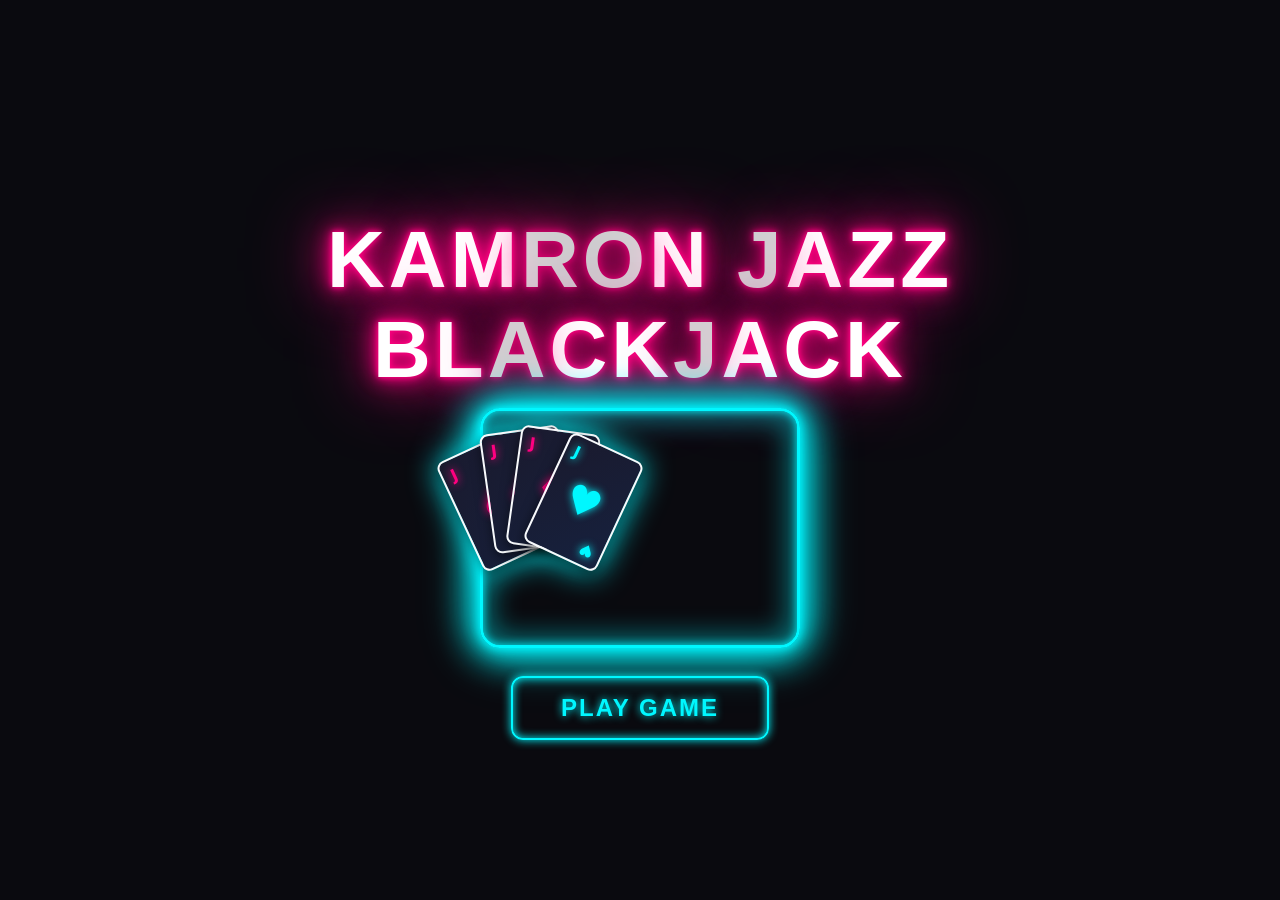
==== commit 2990afda: "Kamron's name been added" ====
--- a/index.html
+++ b/index.html
@@ -133,6 +133,9 @@
             font-size: 1rem;
         }
 
+        .kamron-title{
+            margin-bottom: -3.5rem;}
+
         .jack::after {
             content: '♠';
             position: absolute;
@@ -199,6 +202,10 @@
 <body>
     <!-- Front Page -->
     <div class="front-page" id="front-page">
+           <h1 class="neon-title kamron-title">
+            Kam<span class="broken">ro</span>n<span class="broken"> j</span>azz
+        </h1>
+        
         <h1 class="neon-title">
             Bl<span class="broken">a</span>ck<span class="broken">j</span>ack
         </h1>
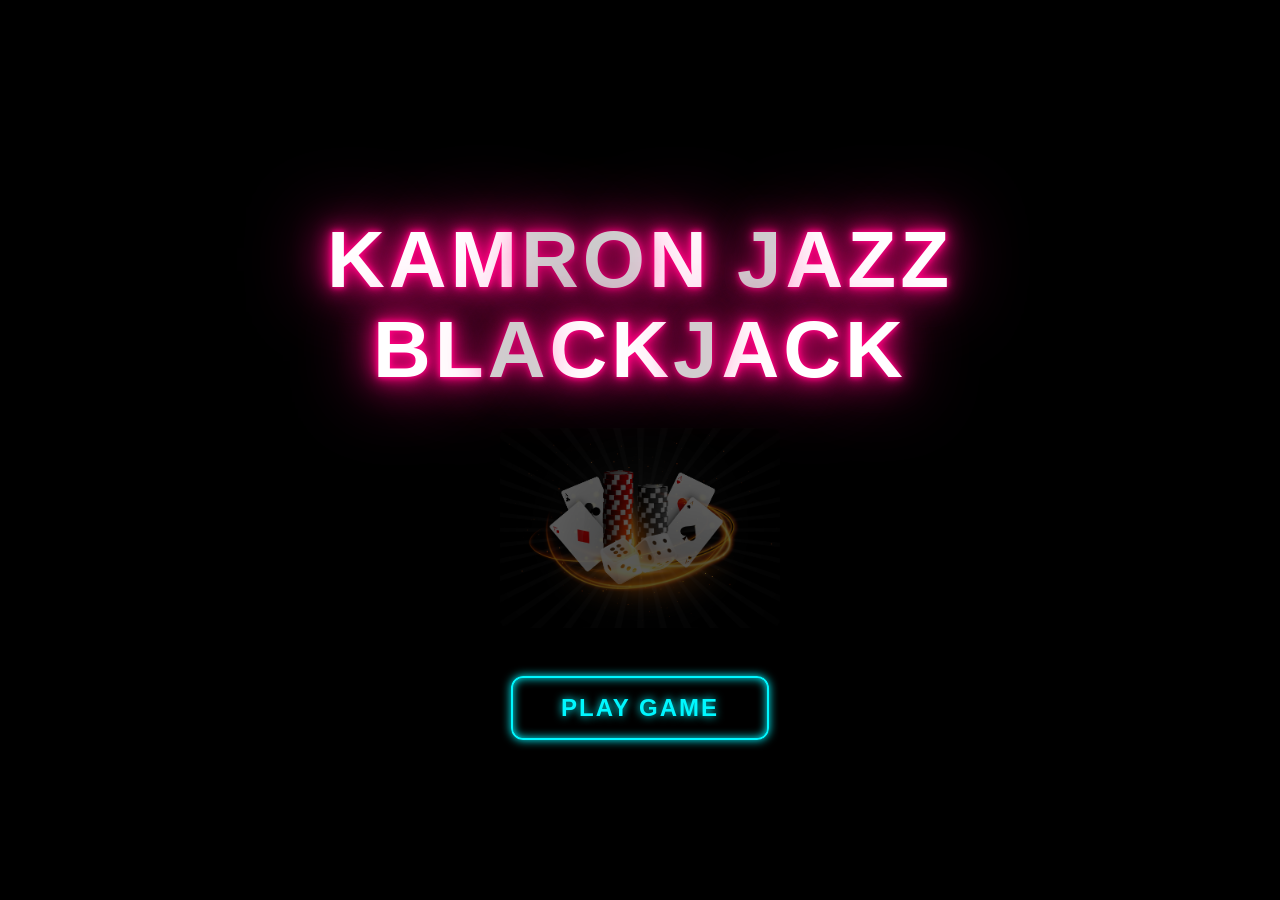
==== commit 684f9cf9: "neon light" ====
--- a/index.html
+++ b/index.html
@@ -1,15 +1,16 @@
-
 <head>
     <meta charset="UTF-8">
     <meta name="viewport" content="width=device-width, initial-scale=1.0">
     <title>Blackjack Pro</title>
+    <link rel="icon" href="data:,">
+    <link rel="stylesheet" href="index.css">
     <link rel="stylesheet" href="blackJackPro.css">
     <style>
         /* Front page styles */
         .front-page {
             position: fixed;
             inset: 0;
-            background: #0a0a0f;
+            background: #000000;
             display: flex;
             flex-direction: column;
             align-items: center;
@@ -23,7 +24,7 @@
             visibility: hidden;
         }
 
-        /* Broken neon text effect */
+        /* Broken neon text effect - still has glow */
         .neon-title {
             font-size: 5rem;
             font-weight: 900;
@@ -77,36 +78,31 @@
             }
         }
 
-        /* Jacks fan container */
+        /* Jacks fan container - no glow */
         .jacks-fan {
             position: relative;
             width: 280px;
             height: 200px;
             margin-bottom: 3rem;
-            filter: drop-shadow(0 0 15px #00f7ff);
-        }
-
-        /* Neon border around jacks */
-        .jacks-fan::before {
-            content: '';
+            overflow: hidden;
+            border-radius: 8px;
+
+        }
+
+        /* Removed neon border around jacks */
+
+        /* Image inside the box */
+        .jack-bg-image {
             position: absolute;
-            inset: -20px;
-            border: 3px solid #00f7ff;
-            border-radius: 20px;
-            box-shadow: 
-                0 0 10px #00f7ff,
-                inset 0 0 10px #00f7ff,
-                0 0 20px #00f7ff,
-                0 0 40px #00f7ff;
-            animation: neon-pulse 1.5s infinite alternate;
-        }
-
-        @keyframes neon-pulse {
-            0% { opacity: 0.6; }
-            100% { opacity: 1; }
-        }
-
-        /* Individual jacks */
+            inset: 0;
+            width: 100%;
+            height: 100%;
+            object-fit: cover;
+            z-index: 0;
+            opacity: 0.35;
+        }
+
+        /* Individual jacks - no glow */
         .jack {
             position: absolute;
             width: 80px;
@@ -120,9 +116,9 @@
             font-size: 2.5rem;
             font-weight: bold;
             color: #ff0080;
-            text-shadow: 0 0 8px #ff0080;
             box-shadow: 0 4px 12px rgba(0, 0, 0, 0.5);
             transform-origin: bottom center;
+            z-index: 3;
         }
 
         .jack::before {
@@ -136,36 +132,8 @@
         .kamron-title{
             margin-bottom: -3.5rem;}
 
-        .jack::after {
-            content: '♠';
-            position: absolute;
-            bottom: 6px;
-            right: 8px;
-            font-size: 1rem;
-            transform: rotate(180deg);
-        }
-
-        /* Fan positioning - 4 jacks */
-        .jack:nth-child(1) { 
-            transform: rotate(-25deg) translateX(-20px);
-            z-index: 1;
-        }
-        .jack:nth-child(2) { 
-            transform: rotate(-8deg) translateX(-5px);
-            z-index: 2;
-        }
-        .jack:nth-child(3) { 
-            transform: rotate(8deg) translateX(5px);
-            z-index: 3;
-        }
-        .jack:nth-child(4) { 
-            transform: rotate(25deg) translateX(20px);
-            z-index: 4;
-            color: #00f7ff;
-            text-shadow: 0 0 8px #00f7ff;
-        }
-
-        .jack:nth-child(4)::after { content: '♥'; }
+    
+
         
         .play-btn {
             background: transparent;
@@ -202,7 +170,7 @@
 <body>
     <!-- Front Page -->
     <div class="front-page" id="front-page">
-           <h1 class="neon-title kamron-title">
+        <h1 class="neon-title kamron-title">
             Kam<span class="broken">ro</span>n<span class="broken"> j</span>azz
         </h1>
         
@@ -211,15 +179,13 @@
         </h1>
         
         <div class="jacks-fan">
-            <div class="jack">♠</div>
-            <div class="jack">♣</div>
-            <div class="jack">♦</div>
-            <div class="jack">♥</div>
+            <img src="pictures/blackjack.jpg" alt="Background" class="jack-bg-image">
+    
         </div>
-<a href="blackJackPro.html">
-
-    <button class="play-btn" id="play-game-btn">Play Game</button>
-</a>
+        
+        <a href="blackJackPro.html">
+            <button class="play-btn" id="play-game-btn">Play Game</button>
+        </a>
     </div>
 
     <!-- Rest of your game wrapped in game-wrapper stays the same -->
@@ -240,4 +206,4 @@
         });
     </script>
     <script src="blackJackPro.js"></script>
-</body>+</body>
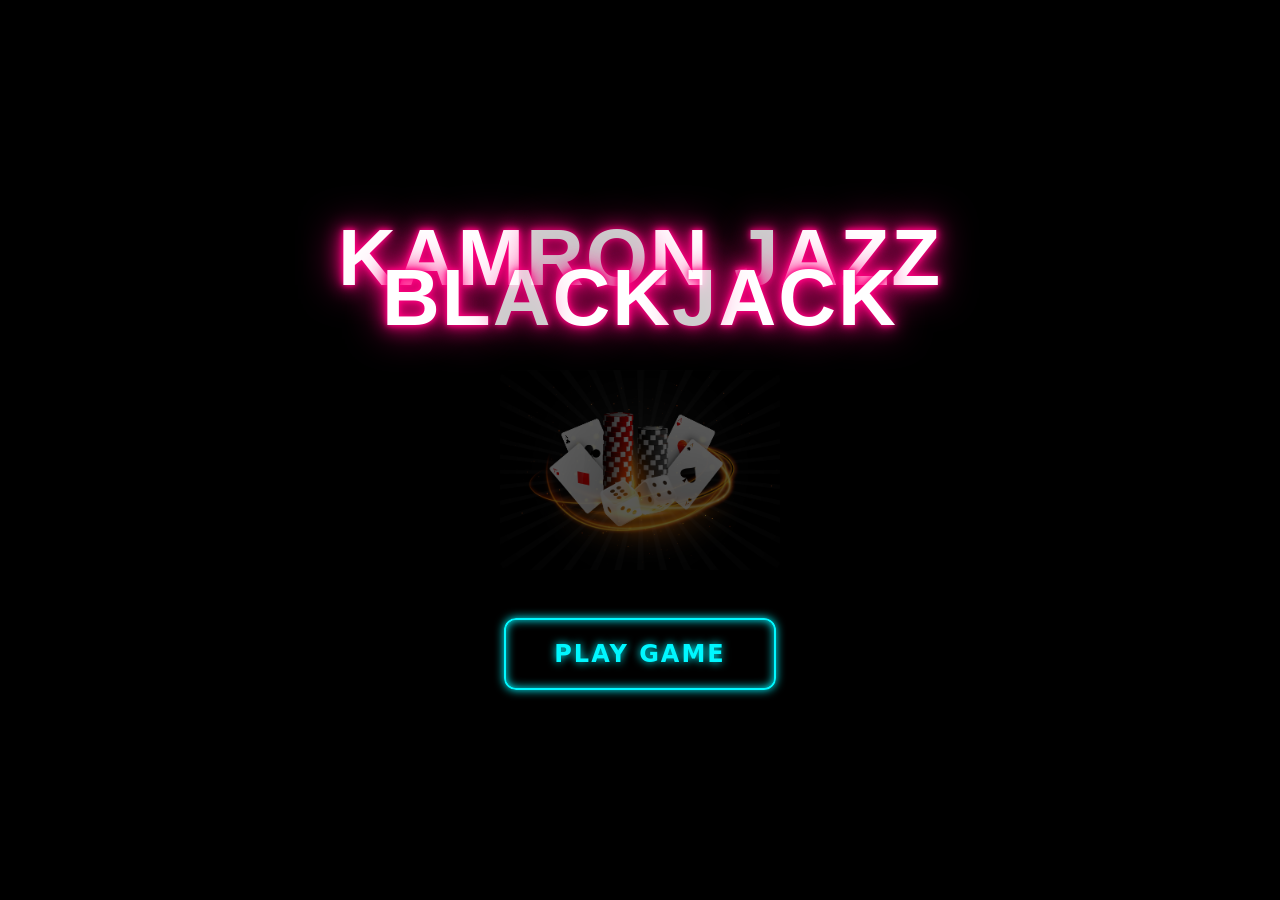
==== commit 50cea346: "this is done" ====
--- a/index.html
+++ b/index.html
@@ -3,6 +3,7 @@
     <meta name="viewport" content="width=device-width, initial-scale=1.0">
     <title>Blackjack Pro</title>
     <link rel="icon" href="data:,">
+    <link href="https://cdn.jsdelivr.net/npm/bootstrap@5.3.3/dist/css/bootstrap.min.css" rel="stylesheet">
     <link rel="stylesheet" href="index.css">
     <link rel="stylesheet" href="blackJackPro.css">
     <style>
@@ -24,23 +25,49 @@
             visibility: hidden;
         }
 
-        /* Broken neon text effect - still has glow */
+        /* Responsive Neon Text Effect */
         .neon-title {
-            font-size: 5rem;
+            font-size: calc(2.5rem + 4vw); /* Fluid typography scaling */
             font-weight: 900;
             font-family: 'Arial Black', sans-serif;
-            letter-spacing: 4px;
+            letter-spacing: 2px;
             color: #fff;
             text-transform: uppercase;
-            margin-bottom: 2rem;
+            margin-bottom: 1.5rem;
             position: relative;
             text-shadow: 
                 0 0 5px #ff0080,
                 0 0 10px #ff0080,
                 0 0 20px #ff0080,
-                0 0 40px #ff0080,
-                0 0 80px #ff0080;
+                0 0 40px #ff0080;
             animation: flicker 3s infinite alternate;
+        }
+
+        /* Screen-specific overrides for perfect sizing */
+        @media (max-width: 576px) {
+            .neon-title {
+                font-size: 2.8rem; /* Cap size on very small mobile devices */
+                letter-spacing: 1px;
+                margin-bottom: 1rem;
+            }
+            .kamron-title {
+                margin-bottom: -1.5rem !important;
+            }
+            .jacks-fan {
+                width: 220px !important;
+                height: 160px !important;
+                margin-bottom: 2rem !important;
+            }
+            .play-btn {
+                padding: 0.8rem 2rem !important;
+                font-size: 1.2rem !important;
+            }
+        }
+
+        @media (min-width: 1200px) {
+            .neon-title {
+                font-size: 5rem; /* Match original desktop size */
+            }
         }
 
         /* Broken letters - flicker more */
@@ -56,8 +83,7 @@
                     0 0 11px #ff0080,
                     0 0 19px #ff0080,
                     0 0 40px #ff0080,
-                    0 0 80px #ff0080,
-                    0 0 90px #ff0080;
+                    0 0 80px #ff0080;
             }
             20%, 24%, 55% {       
                 text-shadow: none;
@@ -78,7 +104,7 @@
             }
         }
 
-        /* Jacks fan container - no glow */
+        /* Jacks fan container */
         .jacks-fan {
             position: relative;
             width: 280px;
@@ -86,10 +112,7 @@
             margin-bottom: 3rem;
             overflow: hidden;
             border-radius: 8px;
-
-        }
-
-        /* Removed neon border around jacks */
+        }
 
         /* Image inside the box */
         .jack-bg-image {
@@ -102,7 +125,7 @@
             opacity: 0.35;
         }
 
-        /* Individual jacks - no glow */
+        /* Individual jacks */
         .jack {
             position: absolute;
             width: 80px;
@@ -129,12 +152,10 @@
             font-size: 1rem;
         }
 
-        .kamron-title{
-            margin-bottom: -3.5rem;}
-
-    
-
-        
+        .kamron-title {
+            margin-bottom: -3.5rem;
+        }
+
         .play-btn {
             background: transparent;
             color: #00f7ff;
@@ -168,8 +189,7 @@
 </head>
 
 <body>
-    <!-- Front Page -->
-    <div class="front-page" id="front-page">
+    <div class="front-page container-fluid text-center p-3" id="front-page">
         <h1 class="neon-title kamron-title">
             Kam<span class="broken">ro</span>n<span class="broken"> j</span>azz
         </h1>
@@ -178,9 +198,8 @@
             Bl<span class="broken">a</span>ck<span class="broken">j</span>ack
         </h1>
         
-        <div class="jacks-fan">
+        <div class="jacks-fan mx-auto">
             <img src="pictures/blackjack.jpg" alt="Background" class="jack-bg-image">
-    
         </div>
         
         <a href="blackJackPro.html">
@@ -188,10 +207,8 @@
         </a>
     </div>
 
-    <!-- Rest of your game wrapped in game-wrapper stays the same -->
-    <div class="game-wrapper" id="game-wrapper">
-        <!-- ... your existing game HTML ... -->
-    </div>
+    <div class="game-wrapper container-fluid" id="game-wrapper">
+        </div>
 
     <script>
         document.addEventListener('DOMContentLoaded', () => {
@@ -199,11 +216,14 @@
             const frontPage = document.getElementById('front-page');
             const gameWrapper = document.getElementById('game-wrapper');
             
-            playBtn.addEventListener('click', () => {
+            playBtn.addEventListener('click', (e) => {
+                // Prevent default standard link navigate behavior if you're loading layout states dynamic
+                // e.preventDefault(); 
                 frontPage.classList.add('hidden');
                 gameWrapper.classList.add('active');
             });
         });
     </script>
+    <script src="https://cdn.jsdelivr.net/npm/bootstrap@5.3.3/dist/js/bootstrap.bundle.min.js"></script>
     <script src="blackJackPro.js"></script>
-</body>
+</body>
